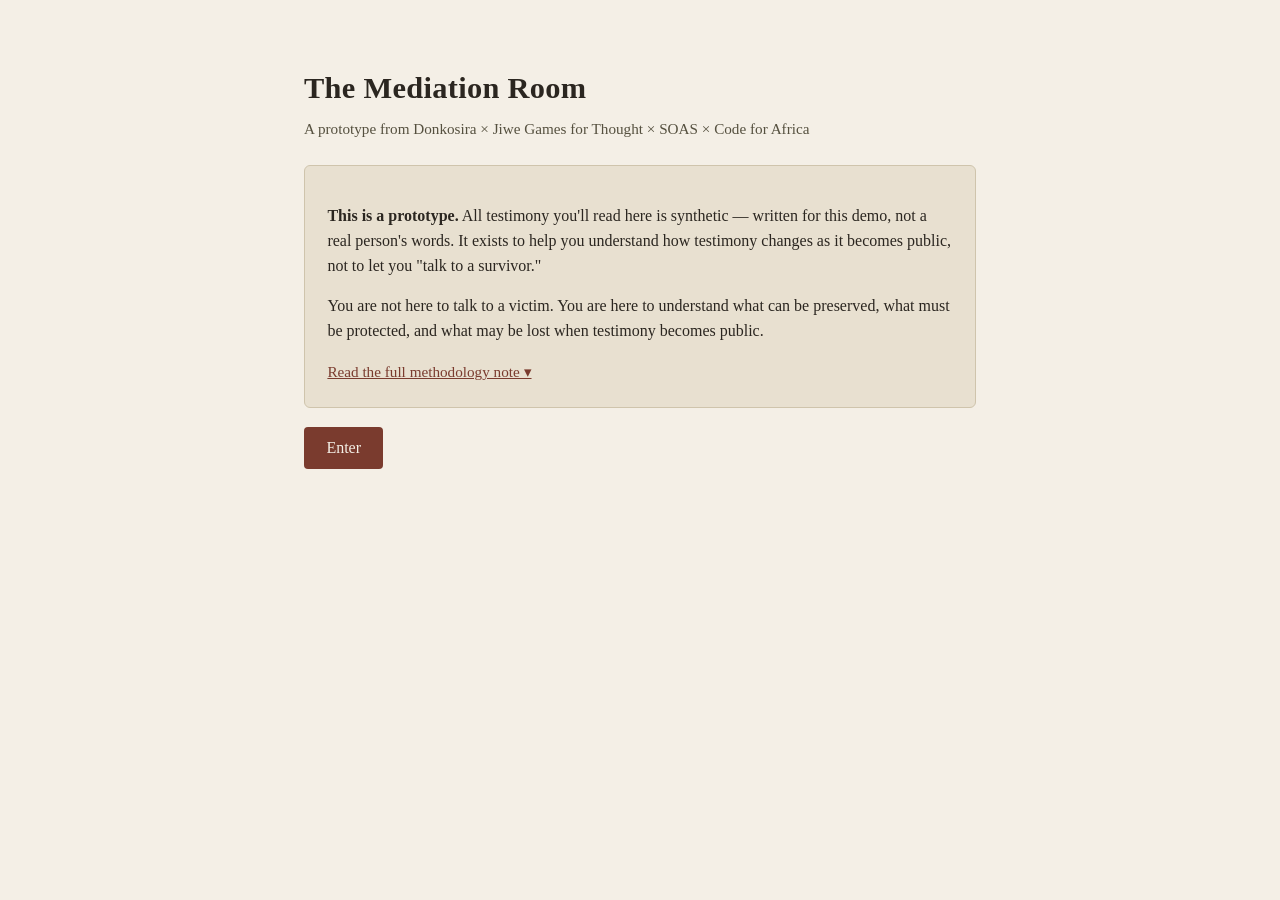
==== live/index.html @ 0ac65378 "Port back navigation and clickable layer indicator from root prototype Restores the back-btn + layer" ====
<!DOCTYPE html>
<html lang="en">
<head>
<meta charset="UTF-8" />
<meta name="viewport" content="width=device-width, initial-scale=1.0" />
<title>The Mediation Room — Prototype</title>
<link rel="stylesheet" href="styles.css" />
</head>
<body>

<!-- ===================== SCREEN 0 — Disclaimer / Entry ===================== -->
<section id="screen-0" class="screen active" tabindex="-1">
  <div class="wrap">
    <h1>The Mediation Room</h1>
    <p class="subtitle">A prototype from Donkosira × Jiwe Games for Thought × SOAS × Code for Africa</p>

    <div class="disclaimer-box">
      <p><strong>This is a prototype.</strong> All testimony you'll read here is synthetic — written for this demo, not a real person's words. It exists to help you understand how testimony changes as it becomes public, not to let you "talk to a survivor."</p>
      <p>You are not here to talk to a victim. You are here to understand what can be preserved, what must be protected, and what may be lost when testimony becomes public.</p>
      <button class="btn-link" id="methodology-toggle-0" aria-expanded="false">Read the full methodology note ▾</button>
      <div class="methodology-note-inline" id="methodology-note-0">
        This prototype uses synthetic testimony created for demonstration purposes only. It is not a simulation of a real survivor, a replacement for testimony or human facilitation, or an oracle of historical truth. Its purpose is to test the interaction model, ethical boundaries, refusal rules, and mediation labels before any real testimony is ever involved. Built by Jiwe Games for Thought with Donkosira, SOAS (Marie Rodet), and Code for Africa's AI Sandbox fellowship.
      </div>
    </div>

    <button class="btn-primary" id="enter-btn">Enter</button>
  </div>
</section>

<!-- ===================== SCREEN 1 — Public Archive Summary ===================== -->
<section id="screen-1" class="screen" tabindex="-1">
  <div class="layer-bar">
    <button type="button" class="back-btn" data-back="0">← Back</button>
    <div class="layer-indicator" aria-label="Layers of mediation between you and the original lived experience — click any layer">
      <button type="button" class="layer" data-layer="lived" title="This layer can't be shown directly — click to learn why">Lived experience</button>
      <span class="arrow">→</span>
      <button type="button" class="layer" data-layer="memory" title="This layer can't be shown directly — click to learn why">Memory &amp; narration</button>
      <span class="arrow">→</span>
      <button type="button" class="layer" data-layer="research" title="Go to the public archive summary">Research mediation</button>
      <span class="arrow">→</span>
      <button type="button" class="layer" data-layer="ai" title="Go to the Mediation Room chat">AI mediation</button>
    </div>
  </div>
  <div class="wrap">
    <h2>Public Archive Summary</h2>
    <div class="archive-summary" id="archive-summary-text">
      In some communities, inherited social status has shaped people's access to land, work, marriage, social participation, and public recognition. These histories are often difficult to document because many people avoid speaking openly about them. Silence may protect individuals from stigma, but it can also make the harm harder to understand, remember, or challenge.
    </div>
    <p class="prompt-line">This summary is accurate but incomplete.<br />What is missing when lived experience is reduced to a public record?</p>
    <button class="btn-primary" id="enter-room-btn">Enter the Mediation Room</button>
  </div>
  <footer class="site-footer">
    <button class="btn-link open-methodology">About this prototype / methodology note</button>
  </footer>
</section>

<!-- ===================== SCREEN 2 — The Mediation Room (chat) ===================== -->
<section id="screen-2" class="screen" tabindex="-1" style="min-height:100vh;">
  <div class="layer-bar">
    <button type="button" class="back-btn" data-back="1">← Back</button>
    <div class="layer-indicator" aria-label="Layers of mediation between you and the original lived experience — click any layer">
      <button type="button" class="layer" data-layer="lived" title="This layer can't be shown directly — click to learn why">Lived experience</button>
      <span class="arrow">→</span>
      <button type="button" class="layer" data-layer="memory" title="This layer can't be shown directly — click to learn why">Memory &amp; narration</button>
      <span class="arrow">→</span>
      <button type="button" class="layer" data-layer="research" title="Go to the public archive summary">Research mediation</button>
      <span class="arrow">→</span>
      <button type="button" class="layer" data-layer="ai" title="Go to the Mediation Room chat">AI mediation</button>
    </div>
  </div>

  <div class="chat-header">
    <h2 style="margin-bottom:0.2rem;">The Mediation Room</h2>
    <p class="subtitle" style="margin-top:0;">Ask a question, or choose one below. Some questions will be refused on purpose — that's part of the point.</p>
  </div>

  <div class="starter-questions">
    <div class="label">Starter questions</div>
    <div class="chip-row" id="starter-chip-row"></div>
  </div>

  <div class="chat-log" id="chat-log" aria-live="polite"></div>

  <div class="reflect-btn-wrap" id="reflect-btn-wrap">
    <button type="button" id="reflect-btn">I'm ready to reflect →</button>
  </div>

  <form class="input-row" id="chat-form">
    <label class="visually-hidden" for="chat-input">Ask a question</label>
    <input type="text" id="chat-input" placeholder="Ask a question…" autocomplete="off" />
    <button type="submit">Ask</button>
  </form>

  <footer class="site-footer">
    <button class="btn-link open-methodology">About this prototype / methodology note</button>
  </footer>
</section>

<!-- ===================== SCREEN 3 — Reflection ===================== -->
<section id="screen-3" class="screen" tabindex="-1">
  <div class="layer-bar">
    <button type="button" class="back-btn" data-back="2">← Back</button>
    <div class="layer-indicator" aria-label="Layers of mediation between you and the original lived experience — click any layer">
      <button type="button" class="layer" data-layer="lived" title="This layer can't be shown directly — click to learn why">Lived experience</button>
      <span class="arrow">→</span>
      <button type="button" class="layer" data-layer="memory" title="This layer can't be shown directly — click to learn why">Memory &amp; narration</button>
      <span class="arrow">→</span>
      <button type="button" class="layer" data-layer="research" title="Go to the public archive summary">Research mediation</button>
      <span class="arrow">→</span>
      <button type="button" class="layer" data-layer="ai" title="Go to the Mediation Room chat">AI mediation</button>
    </div>
  </div>
  <div class="wrap">
    <h2>Before you go</h2>
    <p class="subtitle">Here's the public archive summary again, for comparison.</p>
    <div class="archive-summary" id="reflect-archive-recap"></div>

    <div class="reflection-block">
      <label for="reflect-1">What did this interaction help you understand that the public archive summary did not?</label>
      <textarea id="reflect-1"></textarea>
    </div>
    <div class="reflection-block">
      <label for="reflect-2">What do you think was protected, and what may have been lost because of that protection?</label>
      <textarea id="reflect-2"></textarea>
    </div>
    <div class="reflection-block">
      <label for="reflect-3">When does AI help preserve testimony, and when might it distort it?</label>
      <textarea id="reflect-3"></textarea>
    </div>
    <p class="subtitle">These reflections stay in your browser only — nothing here is saved or sent anywhere.</p>

    <button class="btn-primary" id="finish-btn">Return to the archive summary</button>
  </div>
  <footer class="site-footer">
    <button class="btn-link open-methodology">About this prototype / methodology note</button>
  </footer>
</section>

<!-- ===================== Methodology modal ===================== -->
<div id="methodology-modal" class="modal-overlay">
  <div class="modal-box">
    <h2>Methodology note</h2>
    <p id="methodology-body"></p>
    <button class="btn-primary" id="methodology-modal-close">Close</button>
  </div>
</div>

<!-- ===================== Layer info modal (for non-navigable layers) ===================== -->
<div id="layer-info-modal" class="modal-overlay">
  <div class="modal-box">
    <h2 id="layer-info-title"></h2>
    <p id="layer-info-body"></p>
    <button class="btn-primary" id="layer-info-close">Close</button>
  </div>
</div>

<script src="matcher.js"></script>
<script src="app.js"></script>
</body>
</html>
---- live/styles.css ----
:root {
  --paper: #f4efe6;
  --paper-dark: #e8e0d0;
  --ink: #2b2620;
  --ink-soft: #55503f;
  --accent: #7a3b2e;
  --accent-soft: #a8654f;
  --line: #cfc4ac;
  --refusal-bg: #efe6e6;
  --refusal-border: #b98a8a;
  --unknown-bg: #e9e4f2;
  --unknown-border: #a698c4;
  --chip-bg: #ded2b3;
  --focus: #2b6cb0;
  font-size: 16px;
}

* { box-sizing: border-box; }

body {
  margin: 0;
  font-family: "Iowan Old Style", "Palatino Linotype", Georgia, serif;
  background: var(--paper);
  color: var(--ink);
  line-height: 1.55;
}

.screen { display: none; min-height: 100vh; flex-direction: column; }
.screen.active { display: flex; }

.wrap {
  max-width: 720px;
  margin: 0 auto;
  padding: 2.5rem 1.5rem 3rem;
  width: 100%;
  flex: 1;
}

h1, h2, h3 { font-weight: 600; letter-spacing: 0.01em; }
h1 { font-size: 1.9rem; margin-bottom: 0.3rem; }
h2 { font-size: 1.3rem; margin-top: 0; }

.subtitle { color: var(--ink-soft); font-size: 0.95rem; margin-top: 0; }

button {
  font-family: inherit;
  cursor: pointer;
}

.btn-primary {
  background: var(--accent);
  color: var(--paper);
  border: none;
  padding: 0.75rem 1.4rem;
  border-radius: 4px;
  font-size: 1rem;
  margin-top: 1.2rem;
}
.btn-primary:hover { background: var(--accent-soft); }
.btn-primary:focus-visible, button:focus-visible, input:focus-visible, textarea:focus-visible {
  outline: 3px solid var(--focus);
  outline-offset: 2px;
}

.btn-link {
  background: none;
  border: none;
  color: var(--accent);
  text-decoration: underline;
  padding: 0;
  font-size: 0.95rem;
}

.disclaimer-box {
  background: var(--paper-dark);
  border: 1px solid var(--line);
  border-radius: 6px;
  padding: 1.4rem;
  margin-top: 1.5rem;
}

.methodology-note-inline {
  margin-top: 1rem;
  border-top: 1px dashed var(--line);
  padding-top: 1rem;
  font-size: 0.92rem;
  color: var(--ink-soft);
  display: none;
}
.methodology-note-inline.open { display: block; }

.modal-overlay {
  position: fixed;
  inset: 0;
  background: rgba(43, 38, 32, 0.55);
  display: none;
  align-items: center;
  justify-content: center;
  z-index: 50;
}
.modal-overlay.open { display: flex; }
.modal-overlay .modal-box {
  max-width: 560px;
  background: #fffdf8;
  border-radius: 8px;
  padding: 1.6rem;
  max-height: 80vh;
  overflow-y: auto;
  margin: 1rem;
}

.archive-summary {
  background: var(--paper-dark);
  border-left: 4px solid var(--accent);
  padding: 1.2rem 1.4rem;
  margin: 1.2rem 0;
  font-size: 1.02rem;
}

.prompt-line {
  font-style: italic;
  color: var(--ink-soft);
  margin-top: 1rem;
}

/* --- Layer bar (back button + clickable layer breadcrumb) --- */
.layer-bar {
  display: flex;
  align-items: center;
  gap: 0.8rem;
  padding: 0.6rem 1.5rem;
  border-bottom: 1px solid var(--line);
  background: var(--paper-dark);
  flex-wrap: wrap;
}

.back-btn {
  background: none;
  border: 1px solid var(--line);
  color: var(--ink);
  border-radius: 4px;
  padding: 0.25rem 0.65rem;
  font-size: 0.8rem;
  font-family: inherit;
  flex-shrink: 0;
}
.back-btn:hover { background: var(--chip-bg); }

.layer-indicator {
  display: flex;
  align-items: center;
  gap: 0.4rem;
  font-size: 0.78rem;
  color: var(--ink-soft);
  flex-wrap: wrap;
}
.layer-indicator .layer {
  padding: 0.15rem 0.5rem;
  border-radius: 10px;
  border: 1px solid var(--line);
  background: none;
  color: inherit;
  font: inherit;
  font-size: 0.78rem;
}
.layer-indicator .layer:hover {
  background: var(--chip-bg);
  border-color: var(--accent-soft);
}
.layer-indicator .layer.current {
  background: var(--accent);
  color: var(--paper);
  border-color: var(--accent);
  font-weight: 600;
}
.layer-indicator .layer[data-layer="lived"],
.layer-indicator .layer[data-layer="memory"] {
  border-style: dashed;
}
.layer-indicator .arrow { opacity: 0.5; }

/* --- Chat --- */
.chat-header {
  padding: 1rem 1.5rem 0.4rem;
  max-width: 720px;
  margin: 0 auto;
  width: 100%;
}
.chat-log {
  flex: 1;
  overflow-y: auto;
  padding: 1rem 1.5rem;
  max-width: 720px;
  margin: 0 auto;
  width: 100%;
}

.msg { margin-bottom: 1.4rem; }
.msg .role {
  font-size: 0.75rem;
  text-transform: uppercase;
  letter-spacing: 0.08em;
  color: var(--ink-soft);
  margin-bottom: 0.25rem;
}
.msg.user .bubble {
  background: var(--paper-dark);
  border-radius: 6px;
  padding: 0.7rem 1rem;
  display: inline-block;
}
.msg.bot .bubble {
  background: #fffdf8;
  border: 1px solid var(--line);
  border-radius: 6px;
  padding: 1rem 1.1rem;
}
.msg.refusal .bubble {
  background: var(--refusal-bg);
  border: 1px solid var(--refusal-border);
}
.msg.unknown .bubble {
  background: var(--unknown-bg);
  border: 1px solid var(--unknown-border);
}

.label-chip {
  display: inline-flex;
  align-items: center;
  gap: 0.3rem;
  background: var(--chip-bg);
  border-radius: 12px;
  padding: 0.2rem 0.65rem;
  font-size: 0.72rem;
  margin-top: 0.6rem;
  cursor: help;
  border: 1px solid var(--line);
}
.msg.refusal .label-chip { background: var(--refusal-border); color: #3d1f1a; }
.msg.unknown .label-chip { background: var(--unknown-border); color: #241a3d; }

.label-explain {
  display: none;
  font-size: 0.8rem;
  color: var(--ink-soft);
  margin-top: 0.4rem;
  border-top: 1px dashed var(--line);
  padding-top: 0.4rem;
}
.label-explain.open { display: block; }

.toggle-mediation {
  margin-top: 0.7rem;
  font-size: 0.8rem;
  background: none;
  border: 1px solid var(--accent);
  color: var(--accent);
  border-radius: 4px;
  padding: 0.25rem 0.6rem;
}
.rough-draft {
  display: none;
  margin-top: 0.7rem;
  padding: 0.8rem;
  background: #f1ece1;
  border-left: 3px solid var(--accent-soft);
  font-size: 0.92rem;
  white-space: pre-line;
}
.rough-draft.open { display: block; }
.rough-draft .rough-label {
  font-size: 0.7rem;
  text-transform: uppercase;
  letter-spacing: 0.06em;
  color: var(--ink-soft);
  display: block;
  margin-bottom: 0.3rem;
}

.suggestions { margin-top: 0.6rem; }
.suggestions button {
  display: block;
  width: 100%;
  text-align: left;
  background: #fffdf8;
  border: 1px solid var(--line);
  border-radius: 4px;
  padding: 0.5rem 0.7rem;
  margin-top: 0.4rem;
  font-size: 0.9rem;
}
.suggestions button:hover { background: var(--paper-dark); }

.starter-questions {
  padding: 0.6rem 1.5rem 0;
  max-width: 720px;
  margin: 0 auto;
  width: 100%;
}
.starter-questions .label { font-size: 0.78rem; color: var(--ink-soft); margin-bottom: 0.4rem; }
.chip-row { display: flex; flex-wrap: wrap; gap: 0.5rem; }
.chip-row button {
  background: var(--paper-dark);
  border: 1px solid var(--line);
  border-radius: 14px;
  padding: 0.4rem 0.8rem;
  font-size: 0.85rem;
}
.chip-row button:hover { background: var(--chip-bg); }

.input-row {
  display: flex;
  gap: 0.6rem;
  padding: 0.9rem 1.5rem 1.2rem;
  border-top: 1px solid var(--line);
  max-width: 720px;
  margin: 0 auto;
  width: 100%;
}
.input-row input[type="text"] {
  flex: 1;
  padding: 0.65rem 0.8rem;
  border: 1px solid var(--line);
  border-radius: 4px;
  font-family: inherit;
  font-size: 1rem;
  background: #fffdf8;
}
.input-row button {
  background: var(--accent);
  color: var(--paper);
  border: none;
  border-radius: 4px;
  padding: 0 1.2rem;
}

.reflect-btn-wrap {
  text-align: center;
  padding: 0.4rem 1.5rem 0.8rem;
}
.reflect-btn-wrap button {
  background: none;
  border: 1px solid var(--accent);
  color: var(--accent);
  border-radius: 14px;
  padding: 0.35rem 0.9rem;
  font-size: 0.85rem;
}

.reflection-block {
  margin: 1.2rem 0;
  padding: 1rem;
  border: 1px solid var(--line);
  border-radius: 6px;
  background: var(--paper-dark);
}
.reflection-block label { font-weight: 600; display: block; margin-bottom: 0.4rem; }
.reflection-block textarea {
  width: 100%;
  min-height: 70px;
  font-family: inherit;
  font-size: 0.95rem;
  padding: 0.6rem;
  border: 1px solid var(--line);
  border-radius: 4px;
  background: #fffdf8;
}

footer.site-footer {
  text-align: center;
  padding: 1rem;
  font-size: 0.78rem;
  color: var(--ink-soft);
  border-top: 1px solid var(--line);
}
footer.site-footer button.btn-link { font-size: 0.78rem; }

.visually-hidden {
  position: absolute;
  width: 1px; height: 1px;
  overflow: hidden;
  clip: rect(0,0,0,0);
  white-space: nowrap;
}
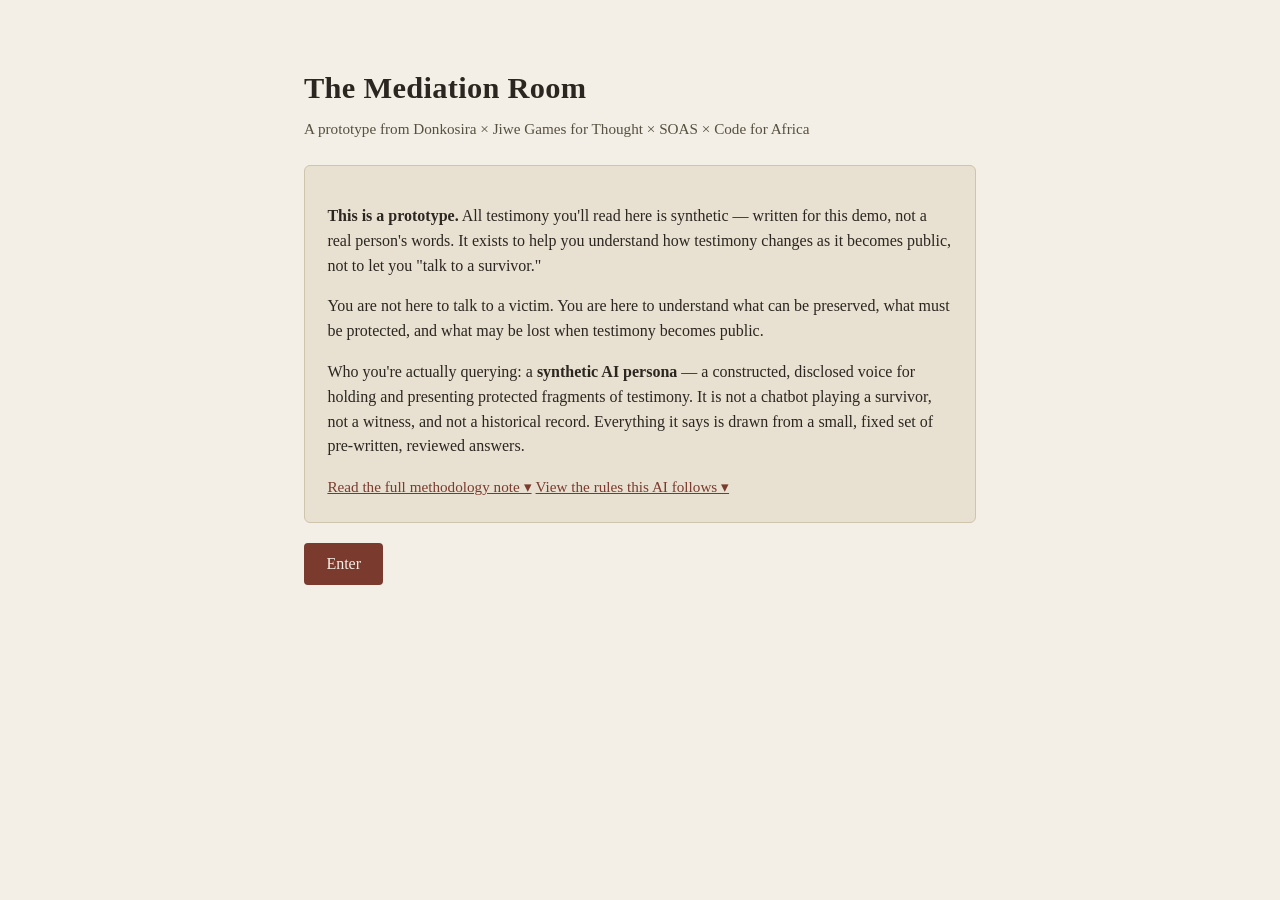
==== commit 0e637d9c: "Merge narrative/UX delivery: refusal rationale, rules panel, greeting/self-identity fixes - matcher." ====
--- a/live/index.html
+++ b/live/index.html
@@ -8,6 +8,12 @@
 </head>
 <body>
 
+<noscript>
+  <div style="max-width:640px;margin:3rem auto;padding:1.4rem;border:1px solid #cfc4ac;border-radius:6px;font-family:sans-serif;">
+    <strong>This prototype needs JavaScript.</strong> The chat, starter questions, refusal rules, and reflection flow all depend on it — with JavaScript disabled, this page can't run. Please enable JavaScript and reload.
+  </div>
+</noscript>
+
 <!-- ===================== SCREEN 0 — Disclaimer / Entry ===================== -->
 <section id="screen-0" class="screen active" tabindex="-1">
   <div class="wrap">
@@ -17,10 +23,12 @@
     <div class="disclaimer-box">
       <p><strong>This is a prototype.</strong> All testimony you'll read here is synthetic — written for this demo, not a real person's words. It exists to help you understand how testimony changes as it becomes public, not to let you "talk to a survivor."</p>
       <p>You are not here to talk to a victim. You are here to understand what can be preserved, what must be protected, and what may be lost when testimony becomes public.</p>
+      <p>Who you're actually querying: a <strong>synthetic AI persona</strong> — a constructed, disclosed voice for holding and presenting protected fragments of testimony. It is not a chatbot playing a survivor, not a witness, and not a historical record. Everything it says is drawn from a small, fixed set of pre-written, reviewed answers.</p>
       <button class="btn-link" id="methodology-toggle-0" aria-expanded="false">Read the full methodology note ▾</button>
       <div class="methodology-note-inline" id="methodology-note-0">
         This prototype uses synthetic testimony created for demonstration purposes only. It is not a simulation of a real survivor, a replacement for testimony or human facilitation, or an oracle of historical truth. Its purpose is to test the interaction model, ethical boundaries, refusal rules, and mediation labels before any real testimony is ever involved. Built by Jiwe Games for Thought with Donkosira, SOAS (Marie Rodet), and Code for Africa's AI Sandbox fellowship.
       </div>
+      <button class="btn-link open-rules" type="button">View the rules this AI follows ▾</button>
     </div>
 
     <button class="btn-primary" id="enter-btn">Enter</button>
@@ -44,9 +52,9 @@
   <div class="wrap">
     <h2>Public Archive Summary</h2>
     <div class="archive-summary" id="archive-summary-text">
-      In some communities, inherited social status has shaped people's access to land, work, marriage, social participation, and public recognition. These histories are often difficult to document because many people avoid speaking openly about them. Silence may protect individuals from stigma, but it can also make the harm harder to understand, remember, or challenge.
+      This history involves descent-based discrimination: people treated as lower-status — denied land, marriage, work, or a public voice — because of who their ancestors were, not anything they did themselves. These histories are often difficult to document because speaking openly can reopen the very stigma it describes. Silence may protect individuals, but it also makes the harm harder to understand, remember, or challenge.
     </div>
-    <p class="prompt-line">This summary is accurate but incomplete.<br />What is missing when lived experience is reduced to a public record?</p>
+    <p class="prompt-line">This summary is accurate to the testimony behind it, but incomplete — for the purposes of this exercise, treat it as if it represents a real life.<br />What is missing when lived experience is reduced to a public record?</p>
     <button class="btn-primary" id="enter-room-btn">Enter the Mediation Room</button>
   </div>
   <footer class="site-footer">
@@ -71,12 +79,13 @@
 
   <div class="chat-header">
     <h2 style="margin-bottom:0.2rem;">The Mediation Room</h2>
-    <p class="subtitle" style="margin-top:0;">Ask a question, or choose one below. Some questions will be refused on purpose — that's part of the point.</p>
+    <p class="subtitle" style="margin-top:0;">You're speaking with a synthetic AI persona, not a survivor. Ask a question, or choose one below. Some questions will be refused on purpose — refusals here protect real people's privacy, resist turning testimony into spectacle, and refuse to assign blame or impersonate a survivor.</p>
+    <button class="btn-link open-rules" type="button">View the rules this AI follows ▾</button>
   </div>
 
   <div class="starter-questions">
     <div class="label">Starter questions</div>
-    <div class="chip-row" id="starter-chip-row"></div>
+    <div class="chip-row" id="starter-chip-row">Loading starter questions…</div>
   </div>
 
   <div class="chat-log" id="chat-log" aria-live="polite"></div>
@@ -113,19 +122,21 @@
   <div class="wrap">
     <h2>Before you go</h2>
     <p class="subtitle">Here's the public archive summary again, for comparison.</p>
-    <div class="archive-summary" id="reflect-archive-recap"></div>
+    <div class="archive-summary" id="reflect-archive-recap">
+      This history involves descent-based discrimination: people treated as lower-status — denied land, marriage, work, or a public voice — because of who their ancestors were, not anything they did themselves. These histories are often difficult to document because speaking openly can reopen the very stigma it describes. Silence may protect individuals, but it also makes the harm harder to understand, remember, or challenge.
+    </div>
 
     <div class="reflection-block">
-      <label for="reflect-1">What did this interaction help you understand that the public archive summary did not?</label>
-      <textarea id="reflect-1"></textarea>
+      <label for="reflect-1">Did this conversation flatten the emotional weight of the history, or did the mediation labels help you notice what had been simplified?</label>
+      <textarea id="reflect-1" placeholder="Type your thoughts here…"></textarea>
     </div>
     <div class="reflection-block">
-      <label for="reflect-2">What do you think was protected, and what may have been lost because of that protection?</label>
-      <textarea id="reflect-2"></textarea>
+      <label for="reflect-2">What did the AI refuse to share that a public archive summary would normally leave out too — and did noticing that refusal change how you read the summary on the previous screen?</label>
+      <textarea id="reflect-2" placeholder="Type your thoughts here…"></textarea>
     </div>
     <div class="reflection-block">
-      <label for="reflect-3">When does AI help preserve testimony, and when might it distort it?</label>
-      <textarea id="reflect-3"></textarea>
+      <label for="reflect-3">What did this interaction let you understand that the two-paragraph public summary couldn't — and what still stayed out of reach even here?</label>
+      <textarea id="reflect-3" placeholder="Type your thoughts here…"></textarea>
     </div>
     <p class="subtitle">These reflections stay in your browser only — nothing here is saved or sent anywhere.</p>
 
@@ -140,8 +151,21 @@
 <div id="methodology-modal" class="modal-overlay">
   <div class="modal-box">
     <h2>Methodology note</h2>
-    <p id="methodology-body"></p>
+    <!-- Pre-filled directly (kept in sync with app.js's METHODOLOGY_TEXT by hand)
+         so this never reads blank if JS is slow to attach — app.js overwrites it
+         with the same text on load, which is a harmless no-op when they match. -->
+    <p id="methodology-body">This prototype was built by Jiwe Games for Thought with Donkosira, SOAS (Marie Rodet), and Code for Africa's AI Sandbox fellowship. Every piece of testimony in this demo is synthetic — written to test the interaction model, not drawn from a real witness. It is not a simulation of a real survivor, not a replacement for testimony or human facilitation, and not an oracle of historical truth. It exists to make visible how testimony changes as it moves through memory, research mediation, and AI mediation, and to test refusal rules and mediation labels before any real testimony is ever involved.</p>
     <button class="btn-primary" id="methodology-modal-close">Close</button>
+  </div>
+</div>
+
+<!-- ===================== Rules modal — same list injected into the AI's own system prompt (matcher.js HARD_RULES) ===================== -->
+<div id="rules-modal" class="modal-overlay">
+  <div class="modal-box">
+    <h2>The rules this AI follows</h2>
+    <p class="subtitle" style="margin-top:0;">This isn't a summary written after the fact — it's the same rule list given directly to the AI. Nothing here is enforced on it that isn't also disclosed to you.</p>
+    <ul id="rules-list" class="rules-list"></ul>
+    <button class="btn-primary" id="rules-modal-close">Close</button>
   </div>
 </div>
 
--- a/live/styles.css
+++ b/live/styles.css
@@ -109,6 +109,39 @@
   margin: 1rem;
 }
 
+.rules-list {
+  list-style: none;
+  margin: 1rem 0;
+  padding: 0;
+}
+.rules-list li {
+  border-top: 1px dashed var(--line);
+  padding: 0.7rem 0;
+  font-size: 0.92rem;
+  color: var(--ink-soft);
+}
+.rules-list li:first-child { border-top: none; }
+.rules-list li strong {
+  color: var(--ink, inherit);
+  display: block;
+  margin-bottom: 0.15rem;
+}
+.rule-rationale {
+  margin-top: 0.3rem;
+  font-size: 0.85rem;
+  font-style: italic;
+  color: var(--accent-soft);
+}
+
+.refusal-rationale {
+  margin-top: 0.5rem;
+  font-size: 0.82rem;
+  font-style: italic;
+  color: var(--ink-soft);
+  border-top: 1px dashed var(--line);
+  padding-top: 0.4rem;
+}
+
 .archive-summary {
   background: var(--paper-dark);
   border-left: 4px solid var(--accent);
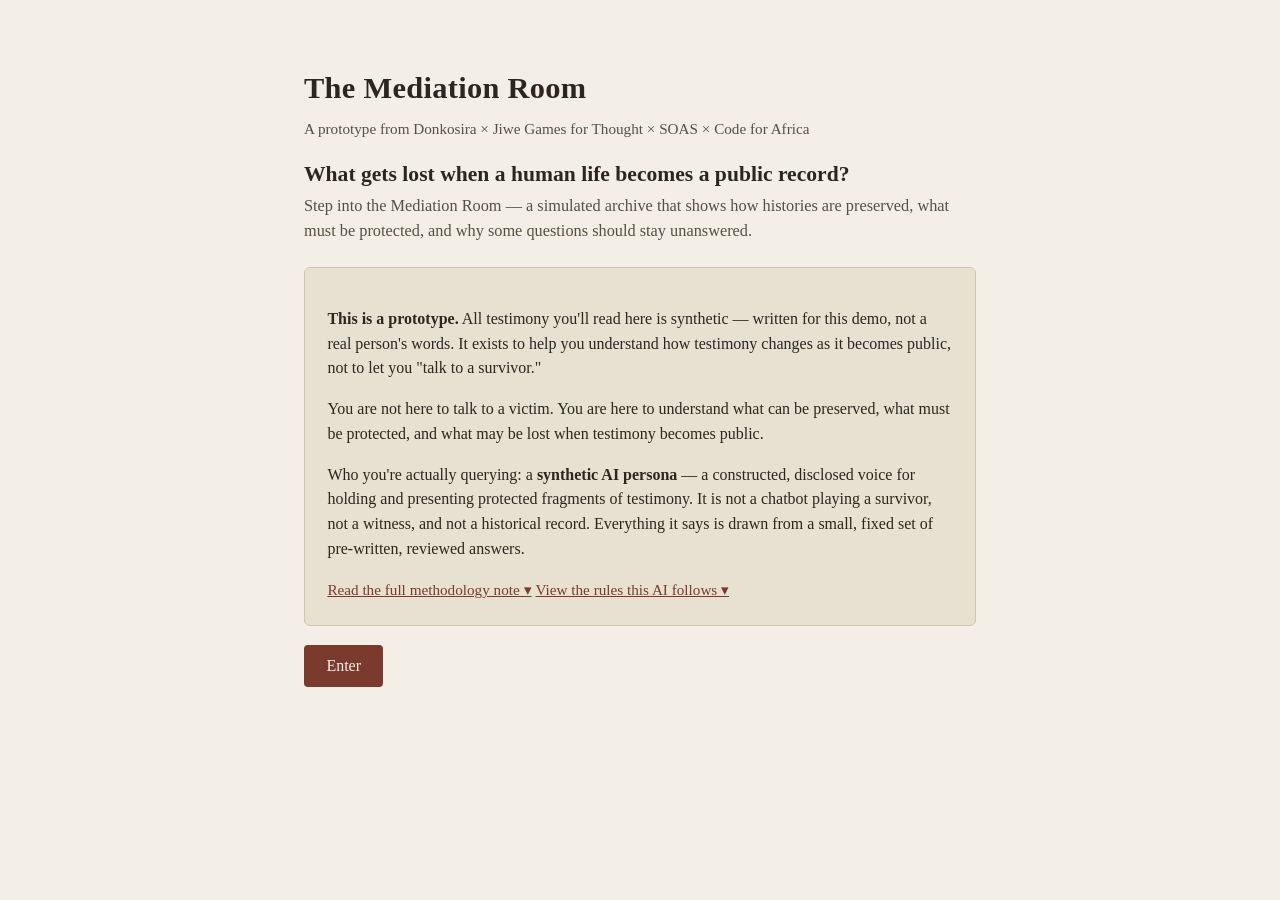
==== commit 4ef02475: "Add homepage hook line; simplify breadcrumb labels without dropping AI Mediation - New hook headline" ====
--- a/live/index.html
+++ b/live/index.html
@@ -20,6 +20,9 @@
     <h1>The Mediation Room</h1>
     <p class="subtitle">A prototype from Donkosira × Jiwe Games for Thought × SOAS × Code for Africa</p>
 
+    <p class="hook-line">What gets lost when a human life becomes a public record?</p>
+    <p class="hook-subline">Step into the Mediation Room — a simulated archive that shows how histories are preserved, what must be protected, and why some questions should stay unanswered.</p>
+
     <div class="disclaimer-box">
       <p><strong>This is a prototype.</strong> All testimony you'll read here is synthetic — written for this demo, not a real person's words. It exists to help you understand how testimony changes as it becomes public, not to let you "talk to a survivor."</p>
       <p>You are not here to talk to a victim. You are here to understand what can be preserved, what must be protected, and what may be lost when testimony becomes public.</p>
@@ -40,13 +43,13 @@
   <div class="layer-bar">
     <button type="button" class="back-btn" data-back="0">← Back</button>
     <div class="layer-indicator" aria-label="Layers of mediation between you and the original lived experience — click any layer">
-      <button type="button" class="layer" data-layer="lived" title="This layer can't be shown directly — click to learn why">Lived experience</button>
+      <button type="button" class="layer" data-layer="lived" title="This layer can't be shown directly — click to learn why">Lived Experience</button>
       <span class="arrow">→</span>
-      <button type="button" class="layer" data-layer="memory" title="This layer can't be shown directly — click to learn why">Memory &amp; narration</button>
+      <button type="button" class="layer" data-layer="memory" title="This layer can't be shown directly — click to learn why">Personal Memory</button>
       <span class="arrow">→</span>
-      <button type="button" class="layer" data-layer="research" title="Go to the public archive summary">Research mediation</button>
+      <button type="button" class="layer" data-layer="research" title="Go to the public archive summary">The Public Archive</button>
       <span class="arrow">→</span>
-      <button type="button" class="layer" data-layer="ai" title="Go to the Mediation Room chat">AI mediation</button>
+      <button type="button" class="layer" data-layer="ai" title="Go to the Mediation Room chat">AI Mediation</button>
     </div>
   </div>
   <div class="wrap">
@@ -67,13 +70,13 @@
   <div class="layer-bar">
     <button type="button" class="back-btn" data-back="1">← Back</button>
     <div class="layer-indicator" aria-label="Layers of mediation between you and the original lived experience — click any layer">
-      <button type="button" class="layer" data-layer="lived" title="This layer can't be shown directly — click to learn why">Lived experience</button>
+      <button type="button" class="layer" data-layer="lived" title="This layer can't be shown directly — click to learn why">Lived Experience</button>
       <span class="arrow">→</span>
-      <button type="button" class="layer" data-layer="memory" title="This layer can't be shown directly — click to learn why">Memory &amp; narration</button>
+      <button type="button" class="layer" data-layer="memory" title="This layer can't be shown directly — click to learn why">Personal Memory</button>
       <span class="arrow">→</span>
-      <button type="button" class="layer" data-layer="research" title="Go to the public archive summary">Research mediation</button>
+      <button type="button" class="layer" data-layer="research" title="Go to the public archive summary">The Public Archive</button>
       <span class="arrow">→</span>
-      <button type="button" class="layer" data-layer="ai" title="Go to the Mediation Room chat">AI mediation</button>
+      <button type="button" class="layer" data-layer="ai" title="Go to the Mediation Room chat">AI Mediation</button>
     </div>
   </div>
 
@@ -81,6 +84,12 @@
     <h2 style="margin-bottom:0.2rem;">The Mediation Room</h2>
     <p class="subtitle" style="margin-top:0;">You're speaking with a synthetic AI persona, not a survivor. Ask a question, or choose one below. Some questions will be refused on purpose — refusals here protect real people's privacy, resist turning testimony into spectacle, and refuse to assign blame or impersonate a survivor.</p>
     <button class="btn-link open-rules" type="button">View the rules this AI follows ▾</button>
+    <div class="version-toggle" id="version-toggle" style="display:none;">
+      <span class="version-toggle-label">Testing mode — answer source:</span>
+      <button type="button" class="version-btn" data-version="local">Local matcher</button>
+      <button type="button" class="version-btn" data-version="a">Version A (retrieval)</button>
+      <button type="button" class="version-btn" data-version="b">Version B (composed)</button>
+    </div>
   </div>
 
   <div class="starter-questions">
@@ -110,13 +119,13 @@
   <div class="layer-bar">
     <button type="button" class="back-btn" data-back="2">← Back</button>
     <div class="layer-indicator" aria-label="Layers of mediation between you and the original lived experience — click any layer">
-      <button type="button" class="layer" data-layer="lived" title="This layer can't be shown directly — click to learn why">Lived experience</button>
+      <button type="button" class="layer" data-layer="lived" title="This layer can't be shown directly — click to learn why">Lived Experience</button>
       <span class="arrow">→</span>
-      <button type="button" class="layer" data-layer="memory" title="This layer can't be shown directly — click to learn why">Memory &amp; narration</button>
+      <button type="button" class="layer" data-layer="memory" title="This layer can't be shown directly — click to learn why">Personal Memory</button>
       <span class="arrow">→</span>
-      <button type="button" class="layer" data-layer="research" title="Go to the public archive summary">Research mediation</button>
+      <button type="button" class="layer" data-layer="research" title="Go to the public archive summary">The Public Archive</button>
       <span class="arrow">→</span>
-      <button type="button" class="layer" data-layer="ai" title="Go to the Mediation Room chat">AI mediation</button>
+      <button type="button" class="layer" data-layer="ai" title="Go to the Mediation Room chat">AI Mediation</button>
     </div>
   </div>
   <div class="wrap">
--- a/live/styles.css
+++ b/live/styles.css
@@ -71,6 +71,20 @@
   font-size: 0.95rem;
 }
 
+.hook-line {
+  font-size: 1.35rem;
+  font-weight: 600;
+  color: var(--ink);
+  margin-top: 1.2rem;
+  margin-bottom: 0.3rem;
+  line-height: 1.3;
+}
+.hook-subline {
+  font-size: 1.02rem;
+  color: var(--ink-soft);
+  margin-top: 0;
+}
+
 .disclaimer-box {
   background: var(--paper-dark);
   border: 1px solid var(--line);
@@ -140,6 +154,62 @@
   color: var(--ink-soft);
   border-top: 1px dashed var(--line);
   padding-top: 0.4rem;
+}
+
+/* --- Version toggle (testing mode only, hidden for real visitors) --- */
+.version-toggle {
+  display: flex;
+  align-items: center;
+  gap: 0.5rem;
+  flex-wrap: wrap;
+  margin-top: 0.6rem;
+  padding-top: 0.6rem;
+  border-top: 1px dashed var(--line);
+}
+.version-toggle-label {
+  font-size: 0.78rem;
+  color: var(--ink-soft);
+}
+.version-btn {
+  background: none;
+  border: 1px solid var(--line);
+  color: var(--ink);
+  border-radius: 14px;
+  padding: 0.2rem 0.7rem;
+  font-size: 0.78rem;
+}
+.version-btn:hover { background: var(--chip-bg); }
+.version-btn.active {
+  background: var(--accent);
+  color: var(--paper);
+  border-color: var(--accent);
+  font-weight: 600;
+}
+
+/* --- Composed answers (Version B) --- */
+.segment-archive {
+  background: var(--paper-dark);
+  border-left: 3px solid var(--accent);
+  padding: 0.15rem 0.5rem;
+}
+.segment-ai {
+  color: var(--ink);
+}
+.segment-source {
+  display: block;
+  font-size: 0.68rem;
+  color: var(--ink-soft);
+  margin-top: 0.15rem;
+}
+.provenance-badge {
+  display: inline-block;
+  margin-top: 0.6rem;
+  font-size: 0.72rem;
+  color: var(--ink-soft);
+  background: var(--paper-dark);
+  border: 1px solid var(--line);
+  border-radius: 10px;
+  padding: 0.15rem 0.6rem;
 }
 
 .archive-summary {
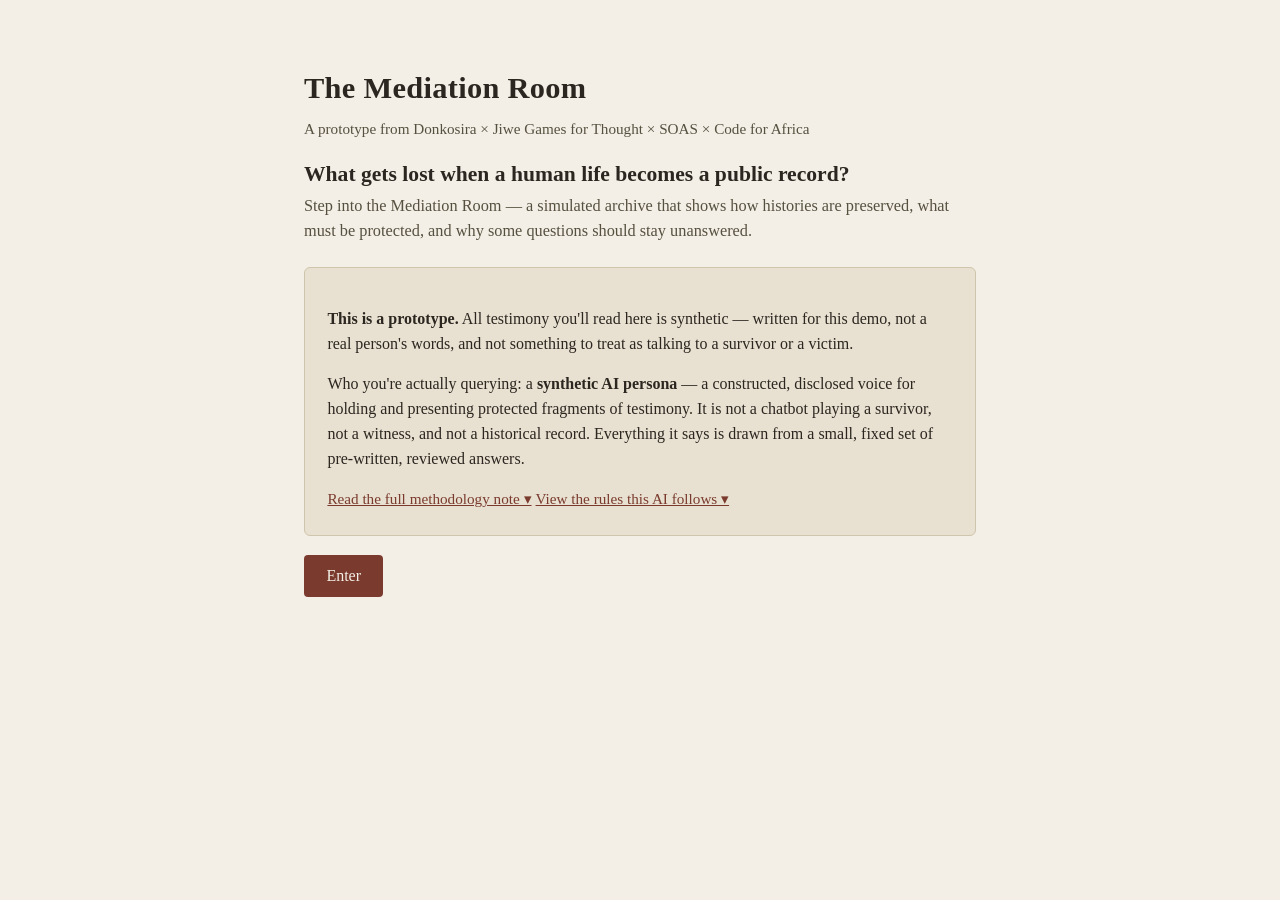
==== commit b7f15713: "Clean up structure/language: single methodology source, tighter disclaimer - #methodology-note-0 (en" ====
--- a/live/index.html
+++ b/live/index.html
@@ -24,13 +24,13 @@
     <p class="hook-subline">Step into the Mediation Room — a simulated archive that shows how histories are preserved, what must be protected, and why some questions should stay unanswered.</p>
 
     <div class="disclaimer-box">
-      <p><strong>This is a prototype.</strong> All testimony you'll read here is synthetic — written for this demo, not a real person's words. It exists to help you understand how testimony changes as it becomes public, not to let you "talk to a survivor."</p>
-      <p>You are not here to talk to a victim. You are here to understand what can be preserved, what must be protected, and what may be lost when testimony becomes public.</p>
+      <p><strong>This is a prototype.</strong> All testimony you'll read here is synthetic — written for this demo, not a real person's words, and not something to treat as talking to a survivor or a victim.</p>
       <p>Who you're actually querying: a <strong>synthetic AI persona</strong> — a constructed, disclosed voice for holding and presenting protected fragments of testimony. It is not a chatbot playing a survivor, not a witness, and not a historical record. Everything it says is drawn from a small, fixed set of pre-written, reviewed answers.</p>
       <button class="btn-link" id="methodology-toggle-0" aria-expanded="false">Read the full methodology note ▾</button>
-      <div class="methodology-note-inline" id="methodology-note-0">
-        This prototype uses synthetic testimony created for demonstration purposes only. It is not a simulation of a real survivor, a replacement for testimony or human facilitation, or an oracle of historical truth. Its purpose is to test the interaction model, ethical boundaries, refusal rules, and mediation labels before any real testimony is ever involved. Built by Jiwe Games for Thought with Donkosira, SOAS (Marie Rodet), and Code for Africa's AI Sandbox fellowship.
-      </div>
+      <!-- Populated by app.js from the single METHODOLOGY_TEXT constant — see
+           the comment above that constant for why this used to be a separate,
+           hand-maintained (and drifted) copy. -->
+      <div class="methodology-note-inline" id="methodology-note-0"></div>
       <button class="btn-link open-rules" type="button">View the rules this AI follows ▾</button>
     </div>
 
@@ -45,7 +45,9 @@
     <div class="layer-indicator" aria-label="Layers of mediation between you and the original lived experience — click any layer">
       <button type="button" class="layer" data-layer="lived" title="This layer can't be shown directly — click to learn why">Lived Experience</button>
       <span class="arrow">→</span>
-      <button type="button" class="layer" data-layer="memory" title="This layer can't be shown directly — click to learn why">Personal Memory</button>
+      <button type="button" class="layer" data-layer="interview" title="This layer can't be shown directly — click to learn why">The Interview</button>
+      <span class="arrow">→</span>
+      <button type="button" class="layer" data-layer="translation" title="This layer can't be shown directly — click to learn why">The Translation</button>
       <span class="arrow">→</span>
       <button type="button" class="layer" data-layer="research" title="Go to the public archive summary">The Public Archive</button>
       <span class="arrow">→</span>
@@ -72,7 +74,9 @@
     <div class="layer-indicator" aria-label="Layers of mediation between you and the original lived experience — click any layer">
       <button type="button" class="layer" data-layer="lived" title="This layer can't be shown directly — click to learn why">Lived Experience</button>
       <span class="arrow">→</span>
-      <button type="button" class="layer" data-layer="memory" title="This layer can't be shown directly — click to learn why">Personal Memory</button>
+      <button type="button" class="layer" data-layer="interview" title="This layer can't be shown directly — click to learn why">The Interview</button>
+      <span class="arrow">→</span>
+      <button type="button" class="layer" data-layer="translation" title="This layer can't be shown directly — click to learn why">The Translation</button>
       <span class="arrow">→</span>
       <button type="button" class="layer" data-layer="research" title="Go to the public archive summary">The Public Archive</button>
       <span class="arrow">→</span>
@@ -121,7 +125,9 @@
     <div class="layer-indicator" aria-label="Layers of mediation between you and the original lived experience — click any layer">
       <button type="button" class="layer" data-layer="lived" title="This layer can't be shown directly — click to learn why">Lived Experience</button>
       <span class="arrow">→</span>
-      <button type="button" class="layer" data-layer="memory" title="This layer can't be shown directly — click to learn why">Personal Memory</button>
+      <button type="button" class="layer" data-layer="interview" title="This layer can't be shown directly — click to learn why">The Interview</button>
+      <span class="arrow">→</span>
+      <button type="button" class="layer" data-layer="translation" title="This layer can't be shown directly — click to learn why">The Translation</button>
       <span class="arrow">→</span>
       <button type="button" class="layer" data-layer="research" title="Go to the public archive summary">The Public Archive</button>
       <span class="arrow">→</span>
@@ -187,6 +193,9 @@
   </div>
 </div>
 
+<!-- ===================== Dev badge (test mode only) ===================== -->
+<div id="dev-badge" style="display:none;"></div>
+
 <script src="matcher.js"></script>
 <script src="app.js"></script>
 </body>
--- a/live/styles.css
+++ b/live/styles.css
@@ -277,7 +277,8 @@
   font-weight: 600;
 }
 .layer-indicator .layer[data-layer="lived"],
-.layer-indicator .layer[data-layer="memory"] {
+.layer-indicator .layer[data-layer="interview"],
+.layer-indicator .layer[data-layer="translation"] {
   border-style: dashed;
 }
 .layer-indicator .arrow { opacity: 0.5; }
@@ -478,6 +479,23 @@
 }
 footer.site-footer button.btn-link { font-size: 0.78rem; }
 
+#dev-badge {
+  position: fixed;
+  bottom: 12px;
+  right: 12px;
+  background: rgba(20, 18, 15, 0.88);
+  color: #f4efe6;
+  font-family: "SF Mono", "Menlo", "Consolas", monospace;
+  font-size: 0.68rem;
+  line-height: 1.5;
+  padding: 0.5rem 0.7rem;
+  border-radius: 6px;
+  white-space: pre-line;
+  z-index: 100;
+  max-width: 280px;
+  pointer-events: none;
+}
+
 .visually-hidden {
   position: absolute;
   width: 1px; height: 1px;
